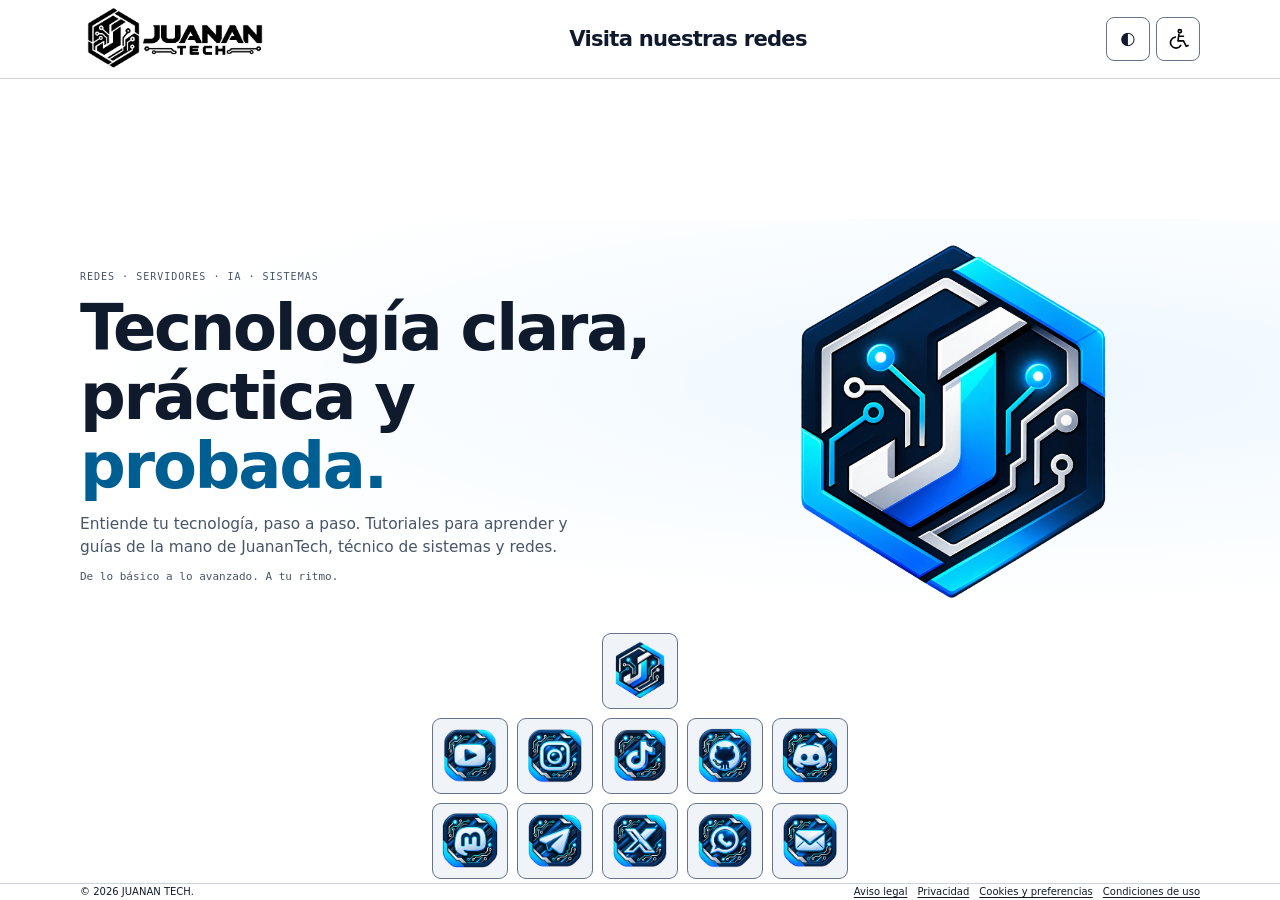
==== index.html @ 9596e40d "Initial commit" ====
<!doctype html>
<html lang="es" data-theme="dark">
<head>
  <meta charset="utf-8">
  <meta name="viewport" content="width=device-width, initial-scale=1">
  <title>Todos los enlaces · JUANAN TECH</title>
  <meta name="description" content="Tutoriales, recursos y redes de JUANAN TECH en un solo lugar.">
  <meta name="color-scheme" content="dark light">
  <meta name="theme-color" content="#040506">
  <meta name="robots" content="noindex, nofollow"><meta property="og:title" content="Todos los enlaces · JUANAN TECH"><meta property="og:description" content="Tutoriales, recursos y redes de JUANAN TECH en un solo lugar."><meta property="og:type" content="website"><meta property="og:locale" content="es_ES">
  <link rel="icon" type="image/png" href="./assets/logos/isotipo-color.png">
  <link rel="manifest" href="./site.webmanifest">
  <link rel="stylesheet" href="./assets/css/tokens.css?v=tema-claro-oscuro-2">
  <link rel="stylesheet" href="./assets/css/styles.css?v=tema-claro-oscuro-2">
  <link rel="stylesheet" href="./assets/css/print.css" media="print">
  <link rel="stylesheet" href="./assets/css/links-layout.css?v=pie-compacto-2" media="screen">
  <script src="./assets/js/preferences.js"></script>
  <script src="./assets/js/site-config.js" defer></script>
  <script src="./assets/js/app.js" defer></script>
  <script src="./assets/js/links-layout.js" defer></script>
</head>
<body class="links-page" data-fit="comfortable">
  <a class="skip-link" href="#contenido">Saltar al contenido</a>
  <header class="site-header"><div class="container header-inner">
    <div class="brand"><img class="brand-dark" src="./assets/logos/horizontal-blanco.png" width="2172" height="724" alt="JUANAN TECH"><img class="brand-light" src="./assets/logos/horizontal-negro.png" width="2172" height="724" alt="JUANAN TECH"></div>
    <p class="header-invitation">Visita nuestras redes</p>
    <div class="header-tools"><button class="icon-button theme-toggle" type="button" aria-label="Cambiar tema"><span aria-hidden="true">◐</span></button><button class="icon-button accessibility-shortcut" type="button" aria-label="Abrir ajustes de accesibilidad" aria-controls="accessibility-menu" aria-expanded="false" title="Accesibilidad"><svg xmlns="http://www.w3.org/2000/svg" viewBox="0 0 24 24" width="22" height="22" fill="none" stroke="currentColor" stroke-width="1.8" stroke-linecap="round" stroke-linejoin="round" aria-hidden="true" focusable="false"><circle cx="14" cy="3.5" r="1.75"/><path d="M13 7l-1 7h6l3 6 2-1M12.7 9H18M9 10a6 6 0 1 0 6 9"/></svg></button>
    <div class="accessibility-menu" id="accessibility-menu" role="group" aria-label="Ajustes de accesibilidad" hidden><div class="access-controls"><button type="button" data-preference="text" aria-pressed="false">Texto ampliado</button><button type="button" data-preference="contrast" aria-pressed="false">Contraste alto</button><button type="button" data-preference="motion" aria-pressed="false">Menos movimiento</button><button type="button" class="text-link accessibility-info-toggle" id="accessibility-info-toggle" aria-expanded="false" aria-controls="accessibility-menu-info">Accesibilidad</button></div><p class="accessibility-menu-info" id="accessibility-menu-info" hidden>Los ajustes se aplican a toda la web y se recuerdan para las siguientes páginas. Pulsa otra vez cada opción para desactivarla. Puedes usar el teclado para recorrer los controles y Escape para cerrar este panel.</p></div></div></div></header>
  <main id="contenido" tabindex="-1">
<section class="hero">
  <div class="container hero-grid">
    <div>
      <p class="eyebrow eyebrow--no-rule">Redes · Servidores · IA · Sistemas</p>
      <h1>Tecnología clara,<br>práctica y <em>probada.</em></h1>
      <p class="hero-copy">Entiende tu tecnología, paso a paso. Tutoriales para aprender y guías de la mano de JuananTech, técnico de sistemas y redes.</p>
      <p class="hero-note">De lo básico a lo avanzado. A tu ritmo.</p>
    </div>
    <div class="hero-art"><img src="./assets/logos/isotipo-color.png" width="1254" height="1254" alt="" fetchpriority="high"></div>
  </div>
</section>
<div class="container page-content page-content--links"><div class="link-hub"><div class="hub-social"><div class="social-grid-scroll"><ul class="social-list" aria-label="Redes y contacto de JUANAN TECH"><li class="website-logo"><span class="social-link"><img src="./assets/logos/isotipo-color.png" alt="Logo de JUANAN TECH" width="64" height="64" loading="lazy"></span></li><li><a class="social-link" href="https://www.youtube.com/@Juanan-tech" target="_blank" rel="noopener noreferrer" aria-label="YouTube de JUANAN TECH (se abre en otra pestaña)" title="YouTube"><img src="./assets/iconos/juanan-tech-youtube.png" alt="" width="64" height="64" loading="lazy"></a></li><li><a class="social-link" href="https://www.instagram.com/juanantech/" target="_blank" rel="noopener noreferrer" aria-label="Instagram de JUANAN TECH (se abre en otra pestaña)" title="Instagram"><img src="./assets/iconos/juanan-tech-instagram.png" alt="" width="64" height="64" loading="lazy"></a></li><li><a class="social-link" href="https://www.tiktok.com/@juanantech2" target="_blank" rel="noopener noreferrer" aria-label="TikTok de JUANAN TECH (se abre en otra pestaña)" title="TikTok"><img src="./assets/iconos/juanan-tech-tiktok.png" alt="" width="64" height="64" loading="lazy"></a></li><li><a class="social-link" href="https://github.com/juanantech" target="_blank" rel="noopener noreferrer" aria-label="GitHub de JUANAN TECH (se abre en otra pestaña)" title="GitHub"><img src="./assets/iconos/juanan-tech-github.png" alt="" width="64" height="64" loading="lazy"></a></li><li><a class="social-link" href="https://discord.com/channels/1564576056982241331/1564576060077506572" target="_blank" rel="noopener noreferrer" aria-label="Discord de JUANAN TECH (se abre en otra pestaña)" title="Discord"><img src="./assets/iconos/juanan-tech-discord.png" alt="" width="64" height="64" loading="lazy"></a></li><li><a class="social-link" href="https://mastodon.social/@Juanantech" target="_blank" rel="me noopener noreferrer" aria-label="Mastodon de JUANAN TECH (se abre en otra pestaña)" title="Mastodon"><img src="./assets/iconos/juanan-tech-mastodon.png" alt="" width="64" height="64" loading="lazy"></a></li><li><button type="button" class="social-link" data-social-pending="Telegram" aria-label="Telegram: enlace pendiente de configurar" title="Telegram: enlace pendiente"><img src="./assets/iconos/juanan-tech-telegram.png" alt="" width="64" height="64" loading="lazy"></button></li><li><a class="social-link" href="https://x.com/juanantech" target="_blank" rel="noopener noreferrer" aria-label="X de JUANAN TECH (se abre en otra pestaña)" title="X"><img src="./assets/iconos/juanan-tech-x.png" alt="" width="64" height="64" loading="lazy"></a></li><li><button type="button" class="social-link" data-social-pending="WhatsApp" aria-label="WhatsApp: enlace pendiente de configurar" title="WhatsApp: enlace pendiente"><img src="./assets/iconos/juanan-tech-whatsapp.png" alt="" width="64" height="64" loading="lazy"></button></li><li><a class="social-link" href="mailto:juanantech@gmail.com" aria-label="Correo de JUANAN TECH (abre tu aplicación de correo)" title="Correo"><img src="./assets/iconos/juanan-tech-mail.png" alt="" width="64" height="64" loading="lazy"></a></li></ul></div></div></div></div>
</main>
  <footer class="site-footer links-footer">
    <div class="container links-footer__inner">
      <span>© 2026 JUANAN TECH.</span>
      <nav class="links-footer__links" aria-label="Información legal"><a href="./aviso-legal/index.html">Aviso legal</a><a href="./privacidad/index.html">Privacidad</a><a href="./cookies/index.html">Cookies y preferencias</a><a href="./condiciones/index.html">Condiciones de uso</a></nav>
    </div>
  </footer>
  <p id="announcement" class="sr-only" role="status" aria-live="polite"></p>
  <dialog id="social-dialog" aria-labelledby="social-title" aria-describedby="social-description">
    <div class="dialog-content"><p class="eyebrow">JUANAN TECH · Redes</p><h2 id="social-title">Destino pendiente</h2><p id="social-description">El enlace de esta red todavía no está confirmado.</p><form method="dialog"><button class="button" type="submit">Cerrar</button></form></div>
  </dialog>
  <noscript><p class="no-script">Puedes navegar y leer los contenidos sin JavaScript. Los filtros, preferencias y preparación de mensajes necesitan JavaScript.</p></noscript>
</body>
</html>
---- assets/css/tokens.css ----
/* Referencia CSS.md: negro, superficies discretas y bordes interiores.
   El cian y los recursos originales mantienen la identidad JUANAN TECH. */
:root {
  color-scheme: dark;
  --bg: #040506; --bg-deep: #080c13;
  --surface: #10151d; --surface-2: #171e29;
  --text: #eef3fa; --muted: #a7b2c3; --line: #2a3341;
  --control-border: #758399; --accent: #4ed6ff; --on-accent: #07131f;
  --button-bg: #ecf1f7; --button-text: #101a28;
  --error: #ffb4b4; --success: #8ee6b1;
  --glow: rgba(0, 148, 255, .14); --max: 1200px;
  --body-font: Inter, "Segoe UI", system-ui, -apple-system, Arial, sans-serif;
  --mono-font: Consolas, "Cascadia Code", ui-monospace, monospace;
  --radius: 16px; --font-scale: 1;
}
:root[data-theme="light"] {
  color-scheme: light;
  --bg: #ffffff; --bg-deep: #f4f7fb;
  --surface: #f0f4f9; --surface-2: #e5edf7;
  --text: #101a2d; --muted: #475569; --line: #c8d2e0;
  --control-border: #64748b; --accent: #005f92; --on-accent: #ffffff;
  --button-bg: #0f2038; --button-text: #ffffff;
  --error: #a11515; --success: #166534; --glow: rgba(0, 148, 255, .07);
}
:root[data-contrast="high"] {
  color-scheme: dark;
  --bg: #000000; --bg-deep: #000000; --surface: #080808; --surface-2: #111111;
  --text: #ffffff; --muted: #ffffff; --line: #aaaaaa; --control-border: #ffffff;
  --accent: #8eeaff; --button-bg: #ffffff; --button-text: #000000;
  --on-accent: #000000; --error: #ffc5c5; --success: #adffc4; --glow: transparent;
}
:root[data-text="large"] { --font-scale: 1.125; }

/* El contraste alto respeta tambien la eleccion de tema claro. */
:root[data-theme="light"][data-contrast="high"] {
  color-scheme: light;
  --bg: #ffffff; --bg-deep: #ffffff;
  --surface: #f9f9f9; --surface-2: #f0f0f0;
  --text: #000000; --muted: #000000; --line: #000000;
  --control-border: #000000; --accent: #003c80; --on-accent: #ffffff;
  --button-bg: #000000; --button-text: #ffffff;
  --error: #a00000; --success: #005000; --glow: transparent;
}
---- assets/css/styles.css ----
* { box-sizing: border-box; }
html { scroll-behavior: smooth; scroll-padding-top: 130px; font-size: calc(100% * var(--font-scale)); }
body { margin: 0; background: var(--bg); color: var(--text); font: 1rem/1.65 var(--body-font); overflow-wrap: anywhere; }
body, input, button, select, textarea { font-family: var(--body-font); }
::selection { background: var(--accent); color: var(--on-accent); }
a { color: var(--accent); text-underline-offset: 4px; }
a:hover { text-decoration-thickness: 2px; }
button, input, select, textarea { font: inherit; }
button, select, summary { cursor: pointer; }
button { color: inherit; }
:focus-visible { outline: 3px solid var(--accent); outline-offset: 5px; }
main:focus { outline: none; }
[hidden] { display: none !important; }
img { max-width: 100%; height: auto; }
h1, h2, h3 { line-height: 1.15; font-weight: 600; margin: 0 0 1rem; text-wrap: balance; }
h1 { font-size: clamp(2.25rem, 5.6vw, 4.65rem); letter-spacing: -.035em; }
h2 { font-size: clamp(1.75rem, 3.2vw, 2.65rem); letter-spacing: -.025em; }
h3 { font-size: 1.25rem; letter-spacing: -.015em; }
p { margin: 0 0 1.25rem; }
ul, ol { padding-left: 1.4rem; }
li + li { margin-top: .6rem; }
.container { width: min(var(--max), calc(100% - 64px)); margin-inline: auto; }
.section { padding-block: 90px; }
.section + .section { border-top: 1px solid var(--line); }
.sr-only { position: absolute; width: 1px; height: 1px; padding: 0; margin: -1px; overflow: hidden; clip-path: inset(50%); white-space: nowrap; border: 0; }
.skip-link { position: fixed; top: 12px; left: 12px; z-index: 100; padding: 14px 24px; background: var(--button-bg); color: var(--button-text); transform: translateY(-180%); }
.skip-link:focus { transform: none; }
.site-header { position: sticky; top: 0; z-index: 20; padding-block: 12px; background: var(--bg); border-bottom: 1px solid var(--line); }
.header-inner { display: flex; flex-wrap: wrap; align-items: center; justify-content: space-between; gap: 24px; }
.header-invitation { margin: 0; color: var(--text); font-family: var(--body-font); font-size: clamp(1.125rem, 2.4vw, 2rem); font-weight: 600; line-height: 1.15; letter-spacing: -.035em; text-align: center; }
.brand { display: block; flex-shrink: 0; line-height: 0; }
.brand img { width: 210px; height: 70px; object-fit: contain; }
.brand-light { display: none; }
[data-theme="light"] .brand-dark { display: none; }
[data-theme="light"] .brand-light { display: block; }
.nav-links { display: flex; align-items: center; gap: 22px; }
.nav-links a { display: inline-flex; align-items: center; min-height: 44px; color: var(--muted); text-decoration: none; font-size: .85rem; }
.nav-links a:hover, .nav-links a[aria-current="page"] { color: var(--text); }
.nav-links .nav-contact { padding: 0 18px; border: 1px solid var(--line); border-radius: 8px; color: var(--text); }
.header-tools { display: flex; gap: 8px; }
.icon-button { min-height: 44px; min-width: 44px; display: inline-grid; place-items: center; border: 1px solid var(--control-border); background: transparent; border-radius: 8px; font-size: 1.1rem; }
.icon-button:hover { background: var(--surface-2); }
.accessibility-shortcut { color: #ffffff; }
[data-theme="light"] .accessibility-shortcut { color: #000000; }
.accessibility-shortcut:focus-visible { outline-color: currentColor; }
.accessibility-menu { position: absolute; top: calc(100% + 8px); right: max(16px, calc((100% - var(--max)) / 2)); z-index: 1; width: 240px; max-width: calc(100vw - 32px); max-height: calc(100dvh - 180px); overflow-y: auto; padding: 20px; border: 1px solid var(--control-border); border-radius: 12px; background: var(--bg-deep); box-shadow: 0 12px 32px rgba(0,0,0,.3); }
.accessibility-menu .access-controls { margin-top: 0; flex-direction: column; align-items: stretch; }
.accessibility-menu .access-controls > button { width: 100%; text-align: left; }
.accessibility-menu .accessibility-info-toggle { border: 0; background: transparent; color: var(--accent); text-decoration: underline; text-underline-offset: 4px; font-weight: 600; }
.accessibility-menu-info { max-width: 65ch; margin: 16px 0 0; padding-top: 16px; border-top: 1px solid var(--line); color: var(--muted); font-size: .8rem; }
.menu-toggle { display: none; }
.hero { position: relative; overflow: hidden; padding: 88px 0 24px; background: radial-gradient(ellipse at 80% 40%, var(--glow), transparent 65%); }
.hero-grid { display: grid; grid-template-columns: 1.2fr 1fr; align-items: center; gap: 32px; }
.eyebrow { display: flex; align-items: center; gap: 10px; color: var(--muted); font: .72rem/1.6 var(--mono-font); text-transform: uppercase; letter-spacing: .13em; margin-bottom: 24px; }
.eyebrow::before { content: ""; width: 22px; height: 1px; background: var(--accent); flex-shrink: 0; }
.eyebrow--no-rule::before { display: none; }
.hero h1 { max-width: 12ch; }
.hero h1 em { font-style: normal; color: var(--accent); }
.hero-copy { max-width: 51ch; color: var(--muted); font-size: 1.075rem; margin-block: 28px; }
.actions { display: flex; gap: 12px; flex-wrap: wrap; align-items: center; margin-top: 28px; }
.button { display: inline-flex; justify-content: center; align-items: center; gap: 16px; min-height: 48px; padding: 11px 20px; border: 1px solid transparent; border-radius: 8px; background: var(--button-bg); color: var(--button-text); text-decoration: none; font-size: .88rem; font-weight: 600; line-height: 1.5; }
.button:hover { filter: brightness(.94); text-decoration: none; }
.button.secondary { border-color: var(--control-border); background: transparent; color: var(--text); }
.button:disabled { cursor: default; opacity: .65; }
.text-link { display: inline-flex; align-items: center; gap: 12px; min-height: 44px; font-size: .9rem; font-weight: 600; }
.hero-note { margin-top: 28px; color: var(--muted); font: .72rem/1.6 var(--mono-font); }
.hero-art { min-width: 0; position: relative; display: grid; place-items: center; }
.hero-art img { width: min(100%, 475px); position: relative; }
.section-heading { display: flex; justify-content: space-between; align-items: end; gap: 28px; margin-bottom: 36px; }
.section-heading .eyebrow { margin-bottom: 16px; }
.section-heading h2 { margin-bottom: 0; }
.section-intro { max-width: 63ch; color: var(--muted); }
.door-grid { display: grid; grid-template-columns: 1fr 1fr; gap: 24px; }
.door-grid--single { grid-template-columns: minmax(0, 1fr); }
.door { padding: 36px; border: 1px solid var(--line); border-radius: var(--radius); box-shadow: inset 0 1px 0 rgba(255,255,255,.05); background: var(--surface); }
.door .door-number { font: .75rem var(--mono-font); color: var(--accent); margin-bottom: 36px; display: block; }
.door p { max-width: 48ch; color: var(--muted); }
.door-grid--single .door p { max-width: none; }
.cards { display: grid; grid-template-columns: repeat(3, minmax(0, 1fr)); gap: 24px; }
.tutorial-card { min-width: 0; display: flex; flex-direction: column; border: 1px solid var(--line); border-radius: var(--radius); overflow: hidden; background: var(--surface); box-shadow: inset 0 1px 0 rgba(255,255,255,.07); }
.card-visual { height: 178px; background: var(--bg-deep); border-bottom: 1px solid var(--line); position: relative; overflow: hidden; padding: 28px; display: flex; align-items: center; justify-content: center; color: var(--accent); }
.visual-redes { background: radial-gradient(ellipse at 50% 70%, var(--glow), transparent 85%), var(--bg-deep); }
.network-line { display: flex; align-items: center; width: 100%; justify-content: center; }
.network-node { display: grid; place-items: center; border: 1px solid var(--control-border); border-radius: 8px; padding: 10px; width: 54px; height: 54px; font-size: 1.2rem; }
.network-wire { width: 38px; height: 1px; background: var(--accent); }
.visual-label { position: absolute; bottom: 14px; left: 22px; color: var(--muted); font: .62rem var(--mono-font); letter-spacing: .08em; }
.backup-visual { display: flex; gap: 12px; align-items: baseline; }
.backup-visual strong { font: 3.3rem/1 var(--mono-font); font-weight: 400; }
.backup-visual span { font: .75rem var(--mono-font); color: var(--muted); }
.ai-visual { font: 1.1rem var(--mono-font); border: 1px solid var(--control-border); padding: 16px 24px; border-radius: 8px; }
.card-body { padding: 26px; display: flex; flex-direction: column; flex-grow: 1; }
.card-meta { display: flex; gap: 12px; align-items: center; flex-wrap: wrap; font: .67rem/1.5 var(--mono-font); color: var(--muted); margin-bottom: 18px; }
.card-body h3 { line-height: 1.4; font-size: 1.15rem; }
.card-body h3 a { color: var(--text); text-decoration: none; }
.card-body h3 a:hover { color: var(--accent); text-decoration: underline; }
.card-body p { font-size: .9rem; color: var(--muted); }
.card-bottom { margin-top: auto; padding-top: 20px; display: flex; justify-content: space-between; gap: 16px; color: var(--muted); border-top: 1px solid var(--line); font: .65rem/1.7 var(--mono-font); }
.pill { display: inline-flex; padding: 5px 9px; border: 1px solid var(--line); border-radius: 6px; color: var(--muted); font: .67rem/1.5 var(--mono-font); }
.pill.accent { color: var(--accent); border-color: var(--control-border); }
.split { display: grid; grid-template-columns: 1fr 1fr; gap: 72px; align-items: center; }
.about-mark { display: grid; place-items: center; padding: 32px; background: var(--bg-deep); border: 1px solid var(--line); border-radius: var(--radius); }
.about-mark img { width: 230px; }
.line-list { margin-top: 30px; border-top: 1px solid var(--line); }
.line-item { display: flex; align-items: center; gap: 22px; padding: 22px 0; border-bottom: 1px solid var(--line); }
.line-item .index { font: .75rem var(--mono-font); color: var(--accent); }
.line-item h3 { margin-bottom: 4px; font-size: 1.05rem; }
.line-item p { color: var(--muted); margin: 0; font-size: .9rem; }
.callout { padding: 48px; background: var(--surface); border: 1px solid var(--line); border-radius: var(--radius); display: flex; justify-content: space-between; gap: 36px; align-items: center; }
.callout h2 { max-width: 21ch; }
.callout p { margin: 0; color: var(--muted); }
.site-footer { border-top: 1px solid var(--line); padding: 60px 0 28px; background: var(--bg-deep); }
.footer-grid { display: grid; grid-template-columns: 1.6fr 1fr 1fr; gap: 64px; }
.footer-brand { width: 240px; height: 80px; object-fit: contain; margin-bottom: 18px; }
.footer-about p { color: var(--muted); max-width: 35ch; font-size: .85rem; }
.footer-heading { color: var(--muted); font: .68rem var(--mono-font); letter-spacing: .12em; margin: 14px 0 24px; text-transform: uppercase; }
.footer-links { list-style: none; margin: 0; padding: 0; }
.footer-links li { margin: 0; }
.footer-links a { display: inline-flex; min-height: 44px; align-items: center; color: var(--text); font-size: .85rem; text-decoration: none; }
.social-list { display: flex; flex-wrap: wrap; gap: 8px; list-style: none; padding: 0; margin: 24px 0 16px; }
.social-list li { margin: 0; }
.social-link { width: 46px; min-height: 46px; border: 1px solid var(--control-border); background: var(--surface); border-radius: 9px; display: inline-flex; justify-content: center; align-items: center; }
.social-link:hover { border-color: var(--accent); background: var(--surface-2); }
.social-link img { width: 24px; height: 24px; flex-shrink: 0; }
.social-hint { color: var(--muted); font-size: .76rem; }
.footer-bottom { border-top: 1px solid var(--line); margin-top: 48px; padding-top: 24px; display: flex; justify-content: space-between; gap: 24px; flex-wrap: wrap; font-size: .74rem; color: var(--muted); }
.legal-links { display: flex; gap: 18px; flex-wrap: wrap; }
.legal-links a { color: var(--muted); min-height: 32px; display: inline-flex; align-items: center; }
.access-controls { display: flex; flex-wrap: wrap; align-items: center; gap: 10px; margin-top: 24px; }
.access-controls button { border: 1px solid var(--control-border); color: var(--text); background: var(--surface); border-radius: 6px; padding: 8px 12px; min-height: 44px; font-size: .76rem; }
.access-controls [aria-pressed="true"] { border-color: var(--accent); text-decoration: underline; text-decoration-thickness: 2px; text-underline-offset: 5px; }
.page-header { padding: 64px 0 48px; }
.page-header h1 { font-size: clamp(2rem, 4.5vw, 3.75rem); max-width: 22ch; }
.page-header p:not(.eyebrow) { max-width: 67ch; color: var(--muted); }
.page-content { padding-bottom: 80px; }
.page-content--links { padding-bottom: 16px; }
.breadcrumbs { display: flex; flex-wrap: wrap; gap: 10px; font-size: .78rem; margin: 30px 0 0; }
.breadcrumbs a, .breadcrumbs span { color: var(--muted); }
.notice { border: 1px solid var(--control-border); border-left: 3px solid var(--accent); padding: 18px 22px; border-radius: 8px; color: var(--muted); background: var(--surface); font-size: .88rem; margin-bottom: 28px; }
.notice p:last-child { margin-bottom: 0; }
.filters { display: grid; grid-template-columns: 2fr 1fr 1fr; gap: 20px; padding: 26px; background: var(--surface); border: 1px solid var(--line); border-radius: var(--radius); }
.filters .filter-row { display: grid; grid-template-columns: 1fr 1fr; gap: 20px; grid-column: 1 / -1; }
label { display: block; font-size: .85rem; font-weight: 600; margin-bottom: 8px; }
input, select, textarea { width: 100%; border: 1px solid var(--control-border); border-radius: 8px; min-height: 48px; padding: 12px; background: var(--bg); color: var(--text); }
textarea { resize: vertical; min-height: 165px; }
input::placeholder, textarea::placeholder { color: var(--muted); opacity: 1; }
.results-status { color: var(--muted); font-size: .85rem; margin: 24px 0; }
.empty-state { padding: 48px; border: 1px dashed var(--control-border); border-radius: var(--radius); max-width: 75ch; }
.empty-state p { color: var(--muted); }
.pagination { margin-top: 28px; display: flex; align-items: center; flex-wrap: wrap; gap: 16px; }
.pagination p { margin: 0; font-size: .85rem; }
.article-top { max-width: 900px; }
.article-top h1 { font-size: clamp(2rem, 4.3vw, 3.6rem); }
.article-details { display: flex; flex-wrap: wrap; gap: 12px 24px; padding: 24px 0; margin: 0; border-block: 1px solid var(--line); }
.article-details div { max-width: 32ch; }
.article-details dt { color: var(--muted); font: .65rem var(--mono-font); text-transform: uppercase; margin-bottom: 8px; }
.article-details dd { margin: 0; font-size: .82rem; }
.article-layout { display: grid; grid-template-columns: 220px minmax(0, 1fr); gap: 68px; align-items: start; margin-top: 48px; }
.toc { position: sticky; top: 124px; font-size: .8rem; }
.toc h2 { font: .68rem var(--mono-font); text-transform: uppercase; color: var(--muted); letter-spacing: .1em; margin-bottom: 20px; }
.toc ol { list-style: none; padding: 0; border-left: 1px solid var(--line); }
.toc a { display: block; color: var(--muted); padding: 10px 0 10px 18px; text-decoration: none; }
.toc a:hover { color: var(--accent); }
.prose { max-width: 75ch; min-width: 0; }
.prose h2 { margin-top: 52px; font-size: 1.7rem; }
.prose h3 { margin-top: 30px; }
.prose p, .prose li { color: var(--muted); }
.prose strong { color: var(--text); }
.prose section { scroll-margin-top: 125px; }
.code-block { border: 1px solid var(--control-border); border-radius: 10px; margin: 24px 0; overflow: hidden; }
.code-toolbar { display: flex; align-items: center; justify-content: space-between; gap: 12px; padding: 8px 16px; background: var(--surface-2); font: .7rem var(--mono-font); color: var(--muted); }
.copy-button { background: transparent; color: var(--text); border: 1px solid var(--control-border); min-height: 44px; padding: 6px 12px; border-radius: 6px; font: .75rem var(--body-font); }
pre { margin: 0; padding: 24px; overflow-x: auto; background: var(--bg-deep); font: .9rem/1.7 var(--mono-font); }
code { font-family: var(--mono-font); }
details.faq { border-bottom: 1px solid var(--line); padding: 16px 0; }
details.faq summary { min-height: 44px; padding: 10px 0; font-weight: 600; }
details.faq p { margin-top: 12px; }
.author { border-top: 1px solid var(--line); margin-top: 48px; padding-top: 28px; display: flex; align-items: center; gap: 20px; }
.author img { width: 64px; height: 64px; }
.author p { margin: 0; font-size: .85rem; }
.resource-grid { display: grid; grid-template-columns: 1fr 1fr; gap: 24px; }
.resource { border: 1px solid var(--line); border-radius: var(--radius); padding: 28px; background: var(--surface); }
.resource p { color: var(--muted); font-size: .9rem; }
.resource h2 { font-size: 1.65rem; }
.contact-layout { display: grid; grid-template-columns: 1.5fr 1fr; gap: 56px; align-items: start; }
.form-grid { display: grid; grid-template-columns: 1fr 1fr; gap: 24px; }
.field-full { grid-column: 1 / -1; }
.field-hint { margin-top: 8px; color: var(--muted); font-size: .76rem; }
.field-error { color: var(--error); font-size: .8rem; margin-top: 8px; }
[aria-invalid="true"] { border: 2px solid var(--error); }
.checkbox-label { display: flex; align-items: flex-start; gap: 12px; font-weight: 400; }
.checkbox-label input { width: 22px; height: 22px; min-height: 22px; margin: 4px 0 0; flex-shrink: 0; accent-color: var(--accent); }
.checkbox-label span { font-size: .85rem; }
.form-summary { border: 1px solid var(--error); border-radius: 8px; padding: 18px; margin-bottom: 24px; color: var(--error); }
.message-output { margin-top: 30px; padding: 26px; background: var(--surface); border: 1px solid var(--control-border); border-radius: var(--radius); }
.message-output textarea { margin-top: 12px; }
.contact-aside { padding: 30px; background: var(--surface); border: 1px solid var(--line); border-radius: var(--radius); }
.contact-aside h2 { font-size: 1.4rem; }
.contact-aside p { color: var(--muted); font-size: .9rem; }
.link-hub { max-width: 640px; margin-inline: auto; padding-top: 0; text-align: center; }
.link-hub .hub-logo { width: 130px; margin: 36px auto 24px; display: block; }
.link-hub h1 { font-size: 2.5rem; }
.link-hub .link-hub-title { font: .72rem/1.6 var(--mono-font); letter-spacing: .13em; }
.link-hub .eyebrow { justify-content: center; }
.hub-link { display: flex; justify-content: space-between; align-items: center; padding: 18px 24px; border: 1px solid var(--control-border); border-radius: 12px; text-decoration: none; color: var(--text); margin-bottom: 14px; background: var(--surface); min-height: 66px; }
.hub-social { margin-top: 0; text-align: left; }
.social-grid-scroll { overflow-x: auto; }
.hub-social .social-list { display: grid; grid-template-columns: repeat(5, 80px); gap: 16px 8px; align-items: center; width: max-content; margin-top: 16px; margin-inline: auto; }
.hub-social .social-link { width: 80px; min-height: 80px; }
.hub-social .social-link img { width: 64px; height: 64px; }
.hub-social .website-logo { display: grid; place-items: center; grid-column: 1 / -1; justify-self: center; width: 80px; min-height: 80px; }
.hub-social .website-logo img { display: block; width: 64px; height: 64px; }
dialog { width: min(500px, calc(100% - 32px)); background: var(--surface); color: var(--text); border: 1px solid var(--control-border); border-radius: 16px; padding: 0; }
dialog::backdrop { background: rgba(0,0,0,.75); }
.dialog-content { padding: 36px; }
.dialog-content h2 { font-size: 1.8rem; }
.no-script { padding: 16px; border: 1px solid var(--line); }
.error-page { text-align: center; padding: 100px 0; }
.error-page .eyebrow, .error-page .actions { justify-content: center; }
.error-number { font: clamp(6rem, 20vw, 13rem)/1 var(--mono-font); color: var(--accent); margin-bottom: 30px; }
.table-scroll { max-width: 100%; overflow-x: auto; }
table { width: 100%; border-collapse: collapse; font-size: .85rem; }
th, td { padding: 14px; text-align: left; border-bottom: 1px solid var(--line); }
th { background: var(--surface); }
video { max-width: 100%; height: auto; }
@media (max-width: 1100px) {
  .nav-links { gap: 12px; } .nav-links a { font-size: .75rem; }
  .header-inner { gap: 16px; } .brand img { width: 186px; height: 62px; }
  .hero-grid { grid-template-columns: 1.1fr 1fr; } .footer-grid { gap: 32px; }
}
@media (max-width: 900px) {
  .menu-toggle { display: inline-grid; }
  .site-nav { position: absolute; top: 100%; left: 0; right: 0; border-bottom: 1px solid var(--control-border); background: var(--bg); padding: 24px; }
  .js .site-nav:not(.is-open) { display: none; }
  .nav-links { align-items: stretch; flex-direction: column; gap: 4px; }
  .nav-links a { font-size: 1rem; padding: 10px 18px; }
  html:not(.js) .site-header { position: static; }
  html:not(.js) .header-inner { flex-wrap: wrap; }
  html:not(.js) .site-nav { position: static; order: 3; flex-basis: 100%; }
  .hero-grid { grid-template-columns: 1.2fr .8fr; gap: 10px; }
  .hero h1 { font-size: 3.4rem; } .hero-art img { width: 100%; }
  .cards { grid-template-columns: repeat(2, minmax(0, 1fr)); } .split { gap: 32px; }
  .article-layout { grid-template-columns: 1fr; gap: 28px; }
  .toc { position: static; padding: 24px; background: var(--surface); border: 1px solid var(--line); border-radius: var(--radius); }
  .toc ol { margin-bottom: 0; } .toc li { margin-top: 0; }
  .contact-layout { grid-template-columns: 1fr; }
}
@media (max-width: 640px) {
  .container { width: calc(100% - 32px); } .section { padding-block: 56px; }
  .header-inner { gap: 8px; } .brand img { width: 180px; height: 60px; } .header-tools { gap: 6px; }
  .hero { padding: 52px 0 24px; } .hero-grid { grid-template-columns: 1fr; }
  .hero h1 { font-size: clamp(2.35rem, 10vw, 3.5rem); max-width: 14ch; }
  .hero-copy { font-size: 1rem; } .hero-art { order: 2; max-width: 270px; margin: 32px auto 0; }
  .hero .eyebrow { font-size: .62rem; } .hero-note { font-size: .65rem; }
  .actions { align-items: stretch; } .actions .button { flex: 1 1 auto; }
  .section-heading { flex-direction: column; align-items: flex-start; gap: 12px; }
  .door-grid, .cards, .split, .resource-grid, .footer-grid, .form-grid { grid-template-columns: 1fr; }
  .door { padding: 26px; } .door .door-number { margin-bottom: 24px; }
  .callout { padding: 28px; flex-direction: column; align-items: flex-start; } .callout .button { width: 100%; }
  .footer-grid { gap: 28px; } .site-footer { padding-top: 40px; }
  .footer-bottom { margin-top: 28px; } .footer-brand { width: 210px; height: 70px; }
  .filters { grid-template-columns: 1fr; padding: 20px; } .filters .filter-row { grid-template-columns: 1fr; }
  .page-header { padding-top: 40px; } .article-details { flex-direction: column; }
  .article-layout { margin-top: 28px; } .prose h2 { font-size: 1.45rem; }
  .empty-state { padding: 28px; } .contact-aside { padding: 24px; } .field-full { grid-column: auto; }
  .access-controls { gap: 8px; } .access-controls button { flex: 1 1 auto; }
  pre { padding: 18px; font-size: .8rem; }
}
@media (prefers-reduced-motion: reduce) {
  html { scroll-behavior: auto; } *, *::before, *::after { animation: none !important; transition: none !important; }
}
html[data-motion="reduced"] { scroll-behavior: auto; }
html[data-motion="reduced"] *, html[data-motion="reduced"] *::before, html[data-motion="reduced"] *::after { animation: none !important; transition: none !important; }
@media (forced-colors: active) {
  .button, .icon-button, input, select, textarea, .social-link { border: 1px solid ButtonText; }
  :focus-visible { outline: 3px solid Highlight; }
}

/* Pie compacto de la pagina de enlaces. */
.site-footer--compact { border-top: 1px solid var(--line); padding: 0 0 12px; background: var(--bg); }
.site-footer--compact .footer-bottom { border-top: 0; margin-top: 0; padding-top: 20px; align-items: center; font-size: .6875rem; color: var(--text); }
.site-footer--compact .legal-links a { color: var(--text); }
---- assets/css/print.css ----
body { background: white !important; color: black !important; font-size: 11pt; }
.site-header, .site-footer, .toc, .copy-button, .actions, .hero-art, .skip-link, dialog, .no-script, .filters, .pagination { display: none !important; }
.container { width: 100%; } .section, .page-header { padding: 20px 0; }
.article-layout, .split, .cards, .door-grid { display: block; } .prose { max-width: none; }
p, li, a, .prose p, .prose li, .article-details dt, .article-details dd { color: black !important; }
a { text-decoration: underline; } .prose a[href^="https"]::after { content: " (" attr(href) ")"; font-size: 8pt; }
pre { white-space: pre-wrap; background: #f0f0f0; color: black; }
h2, h3 { break-after: avoid; } .code-block, .notice { break-inside: avoid; }
---- assets/css/links-layout.css ----
/* Ajuste exclusivo del index de enlaces; conserva el texto y los once iconos. */
.links-page {
  --max: 1120px;
  --fit-gutter: clamp(12px, 3vw, 32px);
  --fit-space: clamp(8px, 2dvh, 24px);
  --fit-title: clamp(2rem, min(5vw, 8dvh), 4.3rem);
  --fit-copy: clamp(.9rem, 1.2vw, 1.025rem);
  --fit-art: clamp(140px, min(34vw, 43dvh), 380px);
  --fit-icon: clamp(48px, 8.6dvh, 76px);
  --fit-gap: clamp(6px, 1dvh, 12px);
  --fit-brand: 190px;
  min-height: 100vh;
  min-height: var(--links-viewport, 100dvh);
  display: grid;
  grid-template-rows: auto minmax(min-content, 1fr) max-content;
}
.links-page[data-fit="compact"] {
  --fit-space: clamp(6px, 1.4dvh, 16px);
  --fit-title: clamp(1.8rem, min(4.7vw, 7.2dvh), 3.8rem);
  --fit-copy: .9rem;
  --fit-art: clamp(112px, min(28vw, 36dvh), 320px);
  --fit-icon: clamp(44px, 7.7dvh, 68px);
  --fit-gap: 8px;
  --fit-brand: 172px;
}
.links-page[data-fit="tight"] {
  --fit-space: 6px;
  --fit-title: clamp(1.65rem, min(4.3vw, 6.4dvh), 3.4rem);
  --fit-copy: .875rem;
  --fit-art: clamp(96px, min(24vw, 30dvh), 280px);
  --fit-icon: clamp(44px, 7dvh, 60px);
  --fit-gap: 6px;
  --fit-brand: 156px;
}
.links-page .container { width: min(var(--max), calc(100% - 2 * var(--fit-gutter))); }
.links-page .site-header { flex-shrink: 0; padding-block: clamp(4px, .8dvh, 8px); }
.links-page .header-inner { display: grid; grid-template-columns: auto minmax(0, 1fr) auto; gap: 12px; }
.links-page .brand img { width: clamp(132px, 16vw, var(--fit-brand)); height: auto; aspect-ratio: 3; }
.links-page .header-invitation { font-size: clamp(1.125rem, 1.65vw, 1.65rem); }
.links-page .header-tools { gap: 6px; }
.links-page main { grid-row: 2; min-width: 0; display: flex; flex-direction: column; justify-content: flex-end; }
.links-page .hero { padding: var(--fit-space) 0 8px; overflow: visible; }
.links-page .hero-grid { grid-template-columns: minmax(0, 1.2fr) minmax(0, 1fr); gap: clamp(12px, 3vw, 32px); }
.links-page .hero-grid > div { min-width: 0; }
.links-page .hero .eyebrow { font-size: .625rem; margin: 0 0 clamp(6px, 1dvh, 12px); letter-spacing: .1em; }
.links-page .hero h1 { max-width: none; margin: 0; font-size: var(--fit-title); line-height: 1.08; }
.links-page .hero-copy { font-size: var(--fit-copy); line-height: 1.5; margin: 12px 0 0; }
.links-page .hero-note { font-size: .6875rem; line-height: 1.45; margin: 10px 0 0; }
.links-page .hero-art { max-width: none; margin: 0; order: 0; }
.links-page .hero-art img { width: min(100%, var(--fit-art)); }
.links-page .page-content--links { padding-block: 8px 4px; }
.links-page .link-hub { padding-top: 0; }
.links-page .hub-social { margin-top: 0; }
.links-page .social-grid-scroll { overflow: visible; }
.links-page .hub-social .social-list {
  width: min(100%, calc(5 * var(--fit-icon) + 4 * var(--fit-gap)));
  grid-template-columns: repeat(5, minmax(0, 1fr));
  gap: var(--fit-gap);
  margin: 0 auto;
}
.links-page .hub-social .social-link { display: grid; place-items: center; width: 100%; min-height: 0; height: auto; padding: 0; aspect-ratio: 1; }
.links-page .hub-social .social-link img { width: min(80%, 64px); height: auto; aspect-ratio: 1; }
.links-page .hub-social .website-logo { width: calc((100% - 4 * var(--fit-gap)) / 5); min-height: 0; }
/* El pie tiene su propia fila de altura intrinseca: 17 px en una linea. */
.links-page .links-footer { grid-row: 3; align-self: end; height: auto; min-height: 0; margin: 0; padding: 2px 0; border-top: 1px solid var(--line); background: var(--bg); }
.links-page .links-footer__inner { display: flex; align-items: center; justify-content: space-between; flex-wrap: wrap; gap: 0 10px; margin-block: 0; padding: 0; font-size: .625rem; line-height: 1.2; }
.links-page .links-footer__links { display: flex; justify-content: flex-end; flex-wrap: wrap; gap: 0 10px; max-width: 100%; margin: 0; padding: 0; }
.links-page .links-footer__links a { display: inline-block; min-height: 0; margin: 0; padding: 0; color: var(--text); font: inherit; text-underline-offset: 2px; }

@media (max-width: 640px) {
  .links-page { --fit-art: clamp(64px, 20vw, 84px); --fit-icon: clamp(44px, min(16vw, 7.5dvh), 64px); --fit-title: clamp(1.8rem, min(8vw, 5.2dvh), 2.4rem); --fit-copy: .875rem; }
  .links-page[data-fit="compact"] { --fit-art: 72px; --fit-title: clamp(1.7rem, min(7.4vw, 4.7dvh), 2.1rem); --fit-copy: .875rem; --fit-icon: clamp(44px, min(15vw, 7dvh), 60px); }
  .links-page[data-fit="tight"] { --fit-art: 64px; --fit-title: clamp(1.55rem, min(7vw, 4.4dvh), 1.9rem); --fit-copy: .84375rem; --fit-icon: 44px; }
  .links-page .header-inner { grid-template-columns: minmax(0, 1fr) auto; grid-template-areas: "brand tools" "invitation invitation"; gap: 4px 8px; }
  .links-page .brand { grid-area: brand; }
  .links-page .brand img { width: min(40vw, 156px); }
  .links-page .header-tools { grid-area: tools; }
  .links-page .header-invitation { grid-area: invitation; font-size: 1.125rem; }
  .links-page .hero-grid { grid-template-columns: minmax(0, 1fr) var(--fit-art); gap: 10px; }
  .links-page .hero .eyebrow { font-size: .55rem; letter-spacing: .06em; }
  .links-page .hero-note { font-size: .625rem; }
  .links-page .links-footer__inner { justify-content: center; text-align: center; }
  .links-page .links-footer__links { justify-content: center; gap: 0 8px; }
}

/* En horizontal y con poca altura, portada e iconos comparten la misma fila. */
@media (min-width: 600px) and (max-height: 540px) {
  .links-page .site-header { position: static; }
  .links-page .header-inner { grid-template-columns: auto minmax(0, 1fr) auto; grid-template-areas: none; }
  .links-page .brand, .links-page .header-tools, .links-page .header-invitation { grid-area: auto; }
  .links-page .brand img { width: clamp(120px, 18vw, 156px); }
  .links-page main { display: grid; grid-template-columns: minmax(0, 1fr) auto; align-content: end; align-items: center; gap: 16px; width: min(var(--max), calc(100% - 2 * var(--fit-gutter))); margin-inline: auto; }
  .links-page .hero { padding-block: 8px; }
  .links-page .hero-grid { width: 100%; grid-template-columns: minmax(0, 1fr) clamp(48px, 8vw, 88px); gap: 10px; }
  .links-page .hero h1 { font-size: clamp(1.5rem, 3.5vw, 2.2rem); }
  .links-page .hero-copy { font-size: .875rem; }
  .links-page .page-content--links { width: auto; padding-block: 8px 4px; align-self: end; }
  .links-page .hub-social .social-list { width: calc(5 * var(--fit-icon) + 4 * var(--fit-gap)); }
  .links-page .links-footer__inner { justify-content: space-between; text-align: left; }
}

/* La ampliacion de texto puede aumentar la altura: nunca se recorta contenido. */
:root[data-text="large"] .links-page main { justify-content: flex-end; }
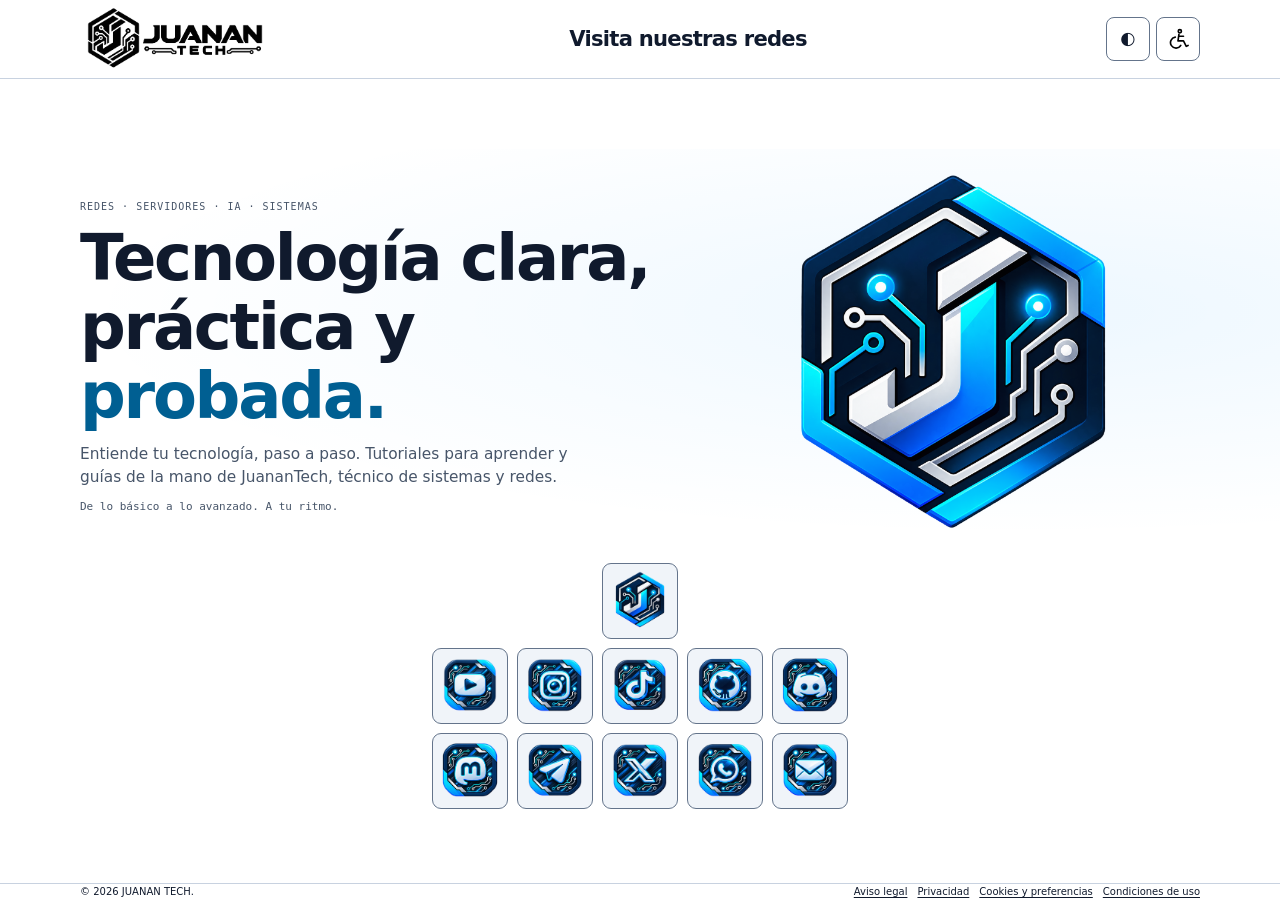
==== commit e202c492: "Reduce el espacio entre la cabecera y la portada" ====
--- a/index.html
+++ b/index.html
@@ -13,7 +13,7 @@
   <link rel="stylesheet" href="./assets/css/tokens.css?v=tema-claro-oscuro-2">
   <link rel="stylesheet" href="./assets/css/styles.css?v=tema-claro-oscuro-2">
   <link rel="stylesheet" href="./assets/css/print.css" media="print">
-  <link rel="stylesheet" href="./assets/css/links-layout.css?v=pie-compacto-2" media="screen">
+  <link rel="stylesheet" href="./assets/css/links-layout.css?v=pie-compacto-3" media="screen">
   <script src="./assets/js/preferences.js"></script>
   <script src="./assets/js/site-config.js" defer></script>
   <script src="./assets/js/app.js" defer></script>
--- a/assets/css/links-layout.css
+++ b/assets/css/links-layout.css
@@ -101,3 +101,6 @@
 
 /* La ampliacion de texto puede aumentar la altura: nunca se recorta contenido. */
 :root[data-text="large"] .links-page main { justify-content: flex-end; }
+
+/* Menos espacio entre la cabecera y la portada. */
+.links-page main { justify-content: center; }
